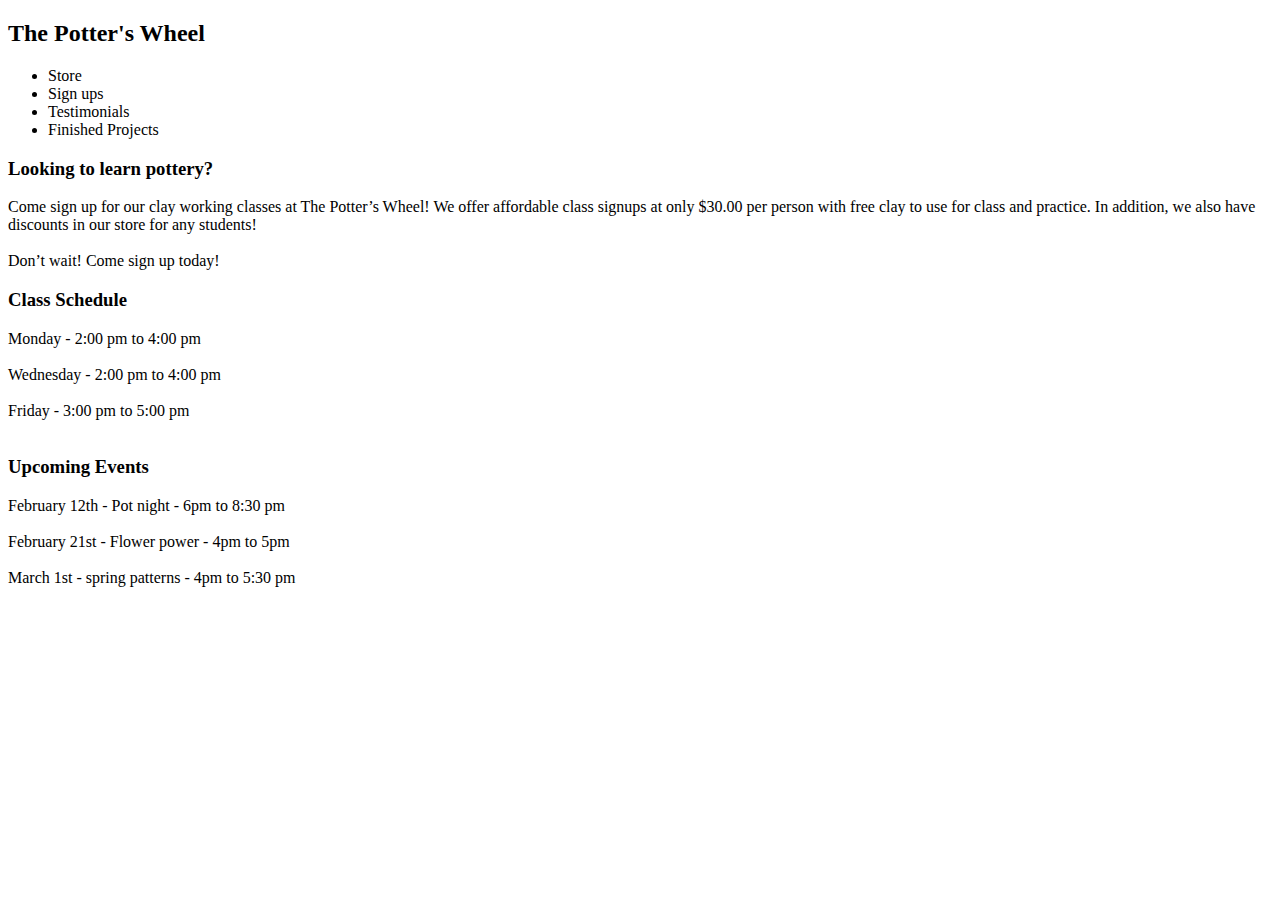
==== index.html @ d5310979 "Add files via upload" ====
<!DOCTYPE html>
<html lang="en">
    <head>
        <meta charset='utf-8'>
        <title>
            The Potter's Wheel
        </title>
        <!--
        Stephen Roberts
        1/31/2025
        Organize your website w/ HTML
        -->
    </head>

    <body>
        <header>
            <nav>
                <h2>
                    The Potter's Wheel
                </h2>
                <ul class="page-links">
                    <li>Store</li>
                    <li>Sign ups</li>
                    <li>Testimonials</li>
                    <li>Finished Projects</li>
                </ul>
            </nav>
        </header>
        <section>
            <div id="call-to-action">
                <h3>
                    Looking to learn pottery?
                </h3>
                <p>
                    Come sign up for our clay working classes at The Potter’s Wheel! 
                    We offer affordable class signups at only $30.00 per person with free clay to use for class and practice. 
                    In addition, we also have discounts in our store for any students! 
                    <br><br><span>Don’t wait! Come sign up today!</span>
                </p>
            </div>
            <div id="class-schedule">
                <h3>
                    Class Schedule
                </h3>
                <p>
                    Monday - 2:00 pm to 4:00 pm<br><br>
                    
                    Wednesday - 2:00 pm to 4:00 pm<br><br>
                    
                    Friday - 3:00 pm to 5:00 pm<br><br>
                </p>
            </div>
            <div id="upcoming-events">
                <h3>
                    Upcoming Events
                </h3>
                <p>
                    February 12th - Pot night - 6pm to 8:30 pm<br><br>

                    February 21st - Flower power - 4pm to 5pm<br><br>

                    March 1st - spring patterns - 4pm to 5:30 pm<br><br>
                </p>
            </div>
        </section>
    </body>
</html>
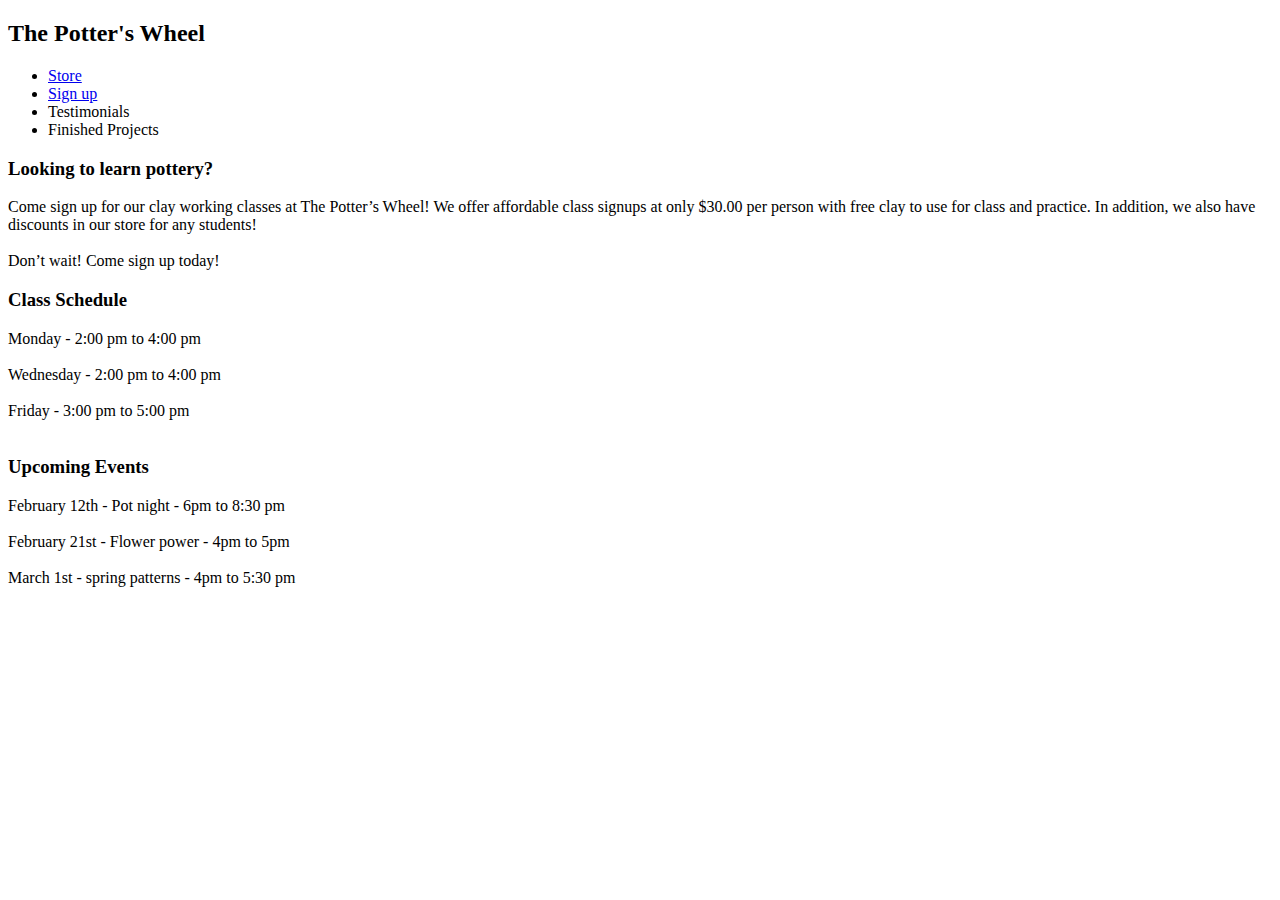
==== commit 263bbaa7: "Update index.html" ====
--- a/index.html
+++ b/index.html
@@ -19,8 +19,8 @@
                     The Potter's Wheel
                 </h2>
                 <ul class="page-links">
-                    <li>Store</li>
-                    <li>Sign ups</li>
+                    <li><a href="store.html">Store</a></li>
+                    <li><a href="signup.html">Sign up</a></li>
                     <li>Testimonials</li>
                     <li>Finished Projects</li>
                 </ul>
@@ -64,4 +64,4 @@
             </div>
         </section>
     </body>
-</html>+</html>
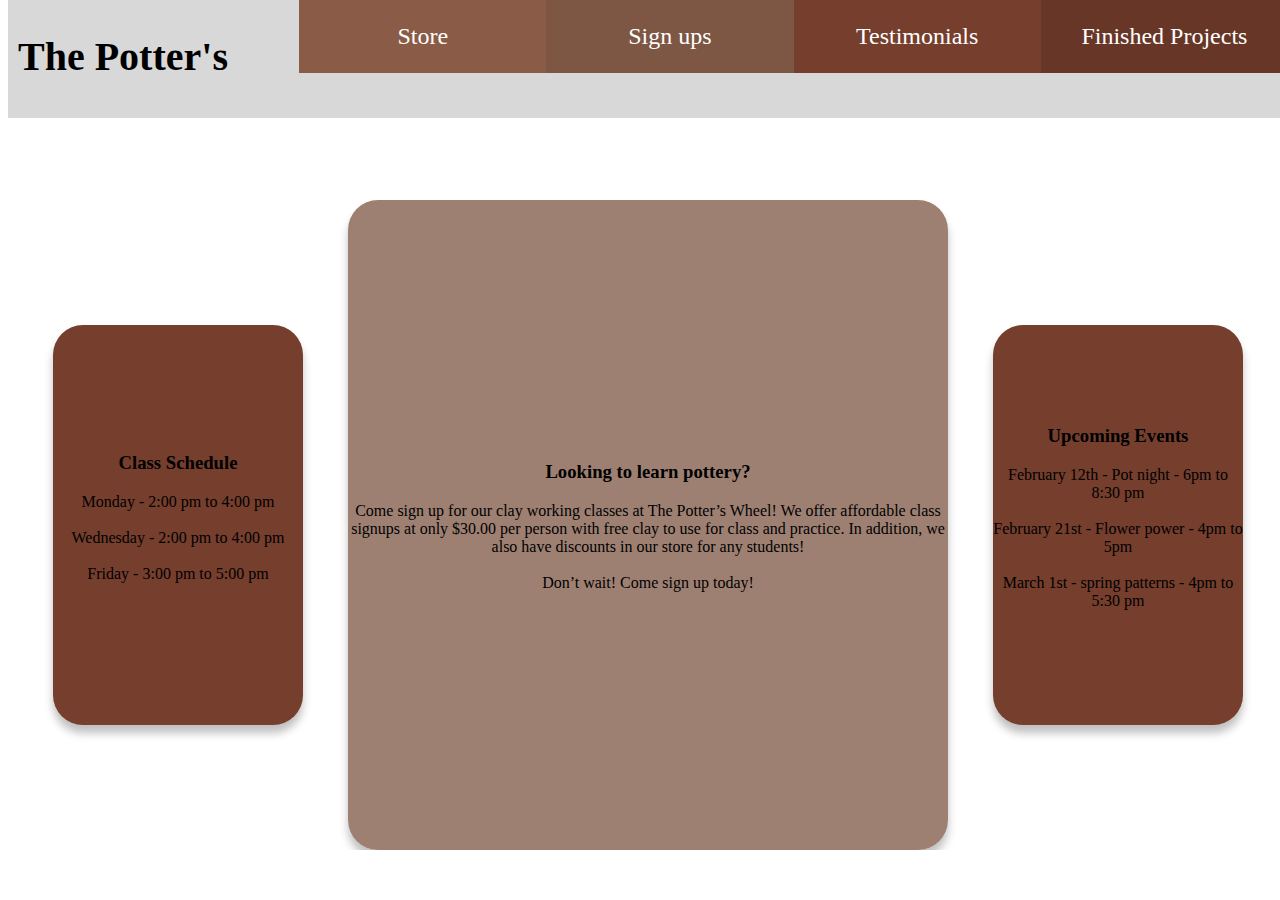
==== commit 8db969f4: "Add files via upload" ====
--- a/index.html
+++ b/index.html
@@ -5,36 +5,34 @@
         <title>
             The Potter's Wheel
         </title>
-        <!--
-        Stephen Roberts
-        1/31/2025
-        Organize your website w/ HTML
-        -->
+        <link rel="stylesheet" href="style.css">
     </head>
 
     <body>
         <header>
-            <nav>
-                <h2>
-                    The Potter's Wheel
-                </h2>
-                <ul class="page-links">
-                    <li><a href="store.html">Store</a></li>
-                    <li><a href="signup.html">Sign up</a></li>
-                    <li>Testimonials</li>
-                    <li>Finished Projects</li>
-                </ul>
-            </nav>
+            <h2>
+                The Potter's Wheel
+            </h2>
+            <div class="page-links">
+                <nav>
+                    <ul>
+                        <li id="link-1"><a href="store.html">Store</a></li>
+                        <li id="link-2"><a href="signup.html">Sign ups</a></li>
+                        <li id="link-3">Testimonials</li>
+                        <li id="link-4">Finished Projects</li>
+                    </ul>
+                </nav>
+            </div>
         </header>
-        <section>
+        <section id="home-section">
             <div id="call-to-action">
                 <h3>
                     Looking to learn pottery?
                 </h3>
                 <p>
-                    Come sign up for our clay working classes at The Potter’s Wheel! 
-                    We offer affordable class signups at only $30.00 per person with free clay to use for class and practice. 
-                    In addition, we also have discounts in our store for any students! 
+                    Come sign up for our clay working classes at The Potter’s Wheel!
+                    We offer affordable class signups at only $30.00 per person with free clay to use for class and practice.
+                    In addition, we also have discounts in our store for any students!
                     <br><br><span>Don’t wait! Come sign up today!</span>
                 </p>
             </div>
@@ -44,9 +42,9 @@
                 </h3>
                 <p>
                     Monday - 2:00 pm to 4:00 pm<br><br>
-                    
+
                     Wednesday - 2:00 pm to 4:00 pm<br><br>
-                    
+
                     Friday - 3:00 pm to 5:00 pm<br><br>
                 </p>
             </div>
@@ -64,4 +62,4 @@
             </div>
         </section>
     </body>
-</html>
+</html>--- a/style.css
+++ b/style.css
@@ -0,0 +1,190 @@
+/* Font family selection */
+* {
+    font-family: Kalam, serif;
+    overflow: hidden;
+}
+
+/* Nav bar construction */
+header {
+    display: flex;
+    justify-content: space-between;
+    background-color: #d8d8d8;
+    position: absolute;
+    width: 100%;
+    height: 118px;
+    top: 0;
+}
+
+header > h2 {
+    font-size: 40px;
+    align-content: center;
+    padding-left: 10px;
+}
+
+.page-links > nav > ul {
+    display: flex;
+    margin-top: 0;
+}
+
+.page-links > nav > ul > li {
+    color: white;
+    list-style-type: none;
+    width: 340px;
+    height: 73px;
+    align-content: center;
+    text-align: center;
+    font-size: 24px;
+}
+
+.page-links > nav > ul > #link-1 {
+    background-color: #8A5B46;
+}
+
+.page-links > nav > ul #link-2 {
+    background-color: #7e5644;
+}
+
+.page-links > nav > ul  #link-3 {
+    background-color: #753e2d;
+}
+
+.page-links > nav > ul  #link-4 {
+    background-color: #683626;
+}
+
+a:hover {
+    color: beige;
+}
+
+a {
+    text-decoration: none;
+    color: white;
+}
+
+/* Home page boxes */
+#home-section {
+    display: flex;
+    flex-direction: row;
+    position: absolute;
+    top: 200px;
+    width: 100%;
+    height: auto;
+    margin: auto;
+    align-items: center;
+    justify-content: space-evenly;
+}
+
+#class-schedule {
+    background-color: #753E2D;
+    align-content: center;
+    text-align: center;
+    width: 250px;
+    height: 400px;
+    order: 1;
+    border-radius: 30px;
+    box-shadow: 0 8px 8px 0 rgba(0, 0, 0, 0.25);
+}
+
+#call-to-action {
+    background-color: rgba(126, 86, 68, 0.75);
+    align-content: center;
+    text-align: center;
+    width: 600px;
+    height: 650px;
+    order: 2;
+    box-shadow: 0 8px 8px 0 rgba(0, 0, 0, 0.25);
+    border-radius: 30px;
+}
+
+#upcoming-events {
+    background-color: #753E2D;
+    align-content: center;
+    text-align: center;
+    width: 250px;
+    height: 400px;
+    order: 3;
+    border-radius: 30px;
+    box-shadow: 0 8px 8px 0 rgba(0, 0, 0, 0.25);
+}
+
+/* Store page boxes*/
+.store-items {
+    columns: 50px 2;
+    position: absolute;
+    top: 200px;
+    width: 100%;
+    height: auto;
+    margin-left: 100px;
+}
+
+.store-items > div {
+    columns: 20px 2;
+    align-content: center;
+    text-align: center;
+    width: 600px;
+    height: 150px;
+    background: #7E5644;
+    border-radius: 28px;
+    margin: 23px;
+    padding: 5px;
+}
+
+.store-items > div > div > img {
+    width: 195px;
+    height: 104px;
+    border-radius: 12px;
+}
+
+.button-image-group {
+    display: flex;
+    flex-direction: column;
+    justify-content: center;
+    align-content: center;
+}
+
+.button-image-group > input {
+    width: 100px;
+    height: 25px;
+    margin: 2px;
+    border-radius: 5px;
+    border: none;
+}
+
+input:active {
+    background: grey;
+}
+
+/*Sign up form*/
+.form-section {
+    display: flex;
+    position: absolute;
+    top: 200px;
+    width: 100%;
+    height: auto;
+    justify-content: center;
+    align-content: center;
+}
+
+.form-section > div {
+    display: flex;
+    flex-direction: column;
+    border-radius: 30px;
+    background: #8A5B46;
+    box-shadow: 0 8px 8px 0 rgba(138, 91, 70, 0.25);
+    width: 681px;
+    height: 583px;
+    text-align: center;
+}
+
+.form-section > div > div > .signup-form {
+    display: flex;
+    flex-direction: column;
+}
+
+.form-section > div > div > .signup-form > input, select {
+    width: 611px;
+    height: 52px;
+    border-radius: 14px;
+    border: none;
+    margin: 8px;
+}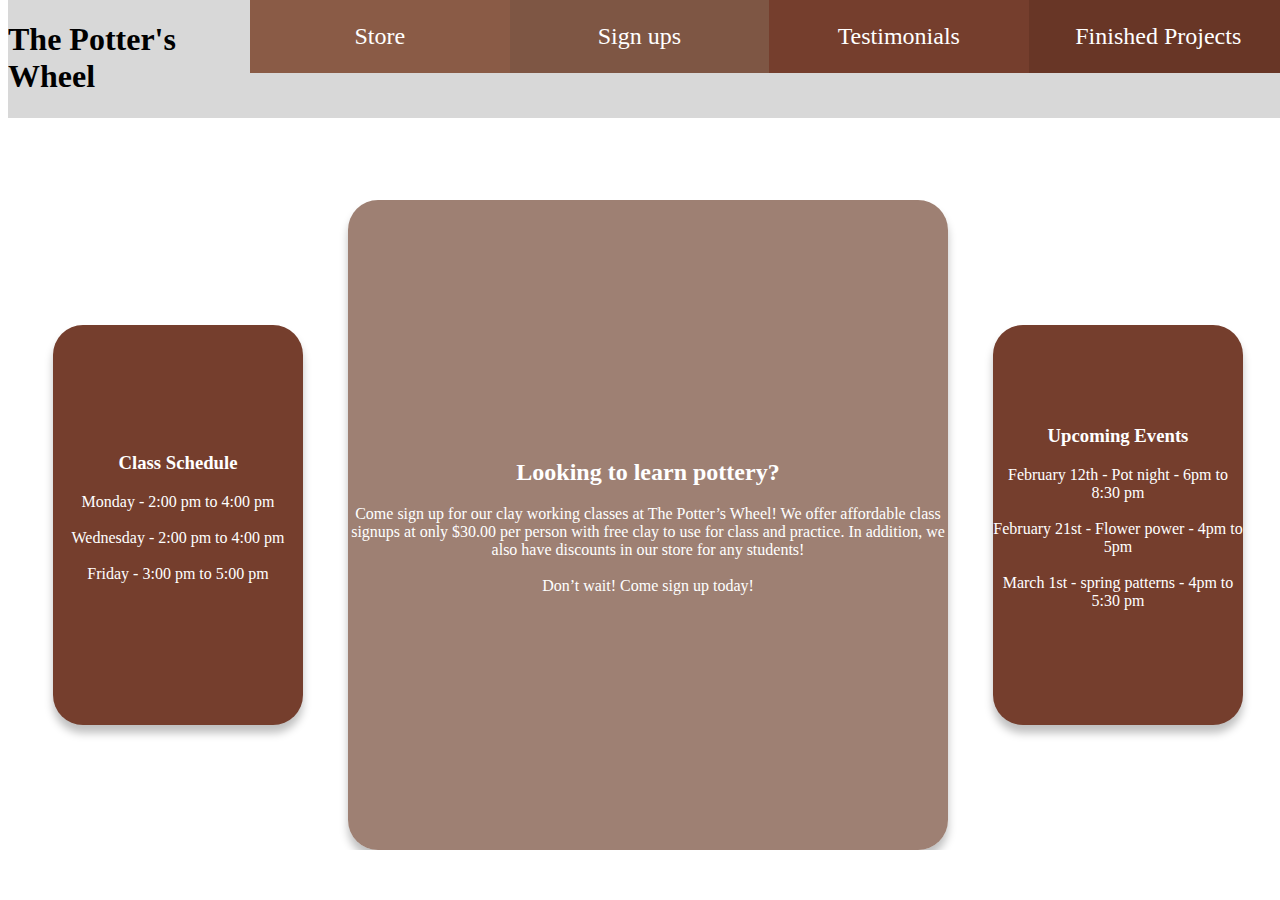
==== commit ac235299: "a" ====
--- a/index.html
+++ b/index.html
@@ -10,9 +10,9 @@
 
     <body>
         <header>
-            <h2>
+            <h1>
                 The Potter's Wheel
-            </h2>
+            </h1>
             <div class="page-links">
                 <nav>
                     <ul>
@@ -26,9 +26,9 @@
         </header>
         <section id="home-section">
             <div id="call-to-action">
-                <h3>
+                <h2>
                     Looking to learn pottery?
-                </h3>
+                </h2>
                 <p>
                     Come sign up for our clay working classes at The Potter’s Wheel!
                     We offer affordable class signups at only $30.00 per person with free clay to use for class and practice.
--- a/style.css
+++ b/style.css
@@ -72,6 +72,7 @@
     margin: auto;
     align-items: center;
     justify-content: space-evenly;
+    color: white;
 }
 
 #class-schedule {
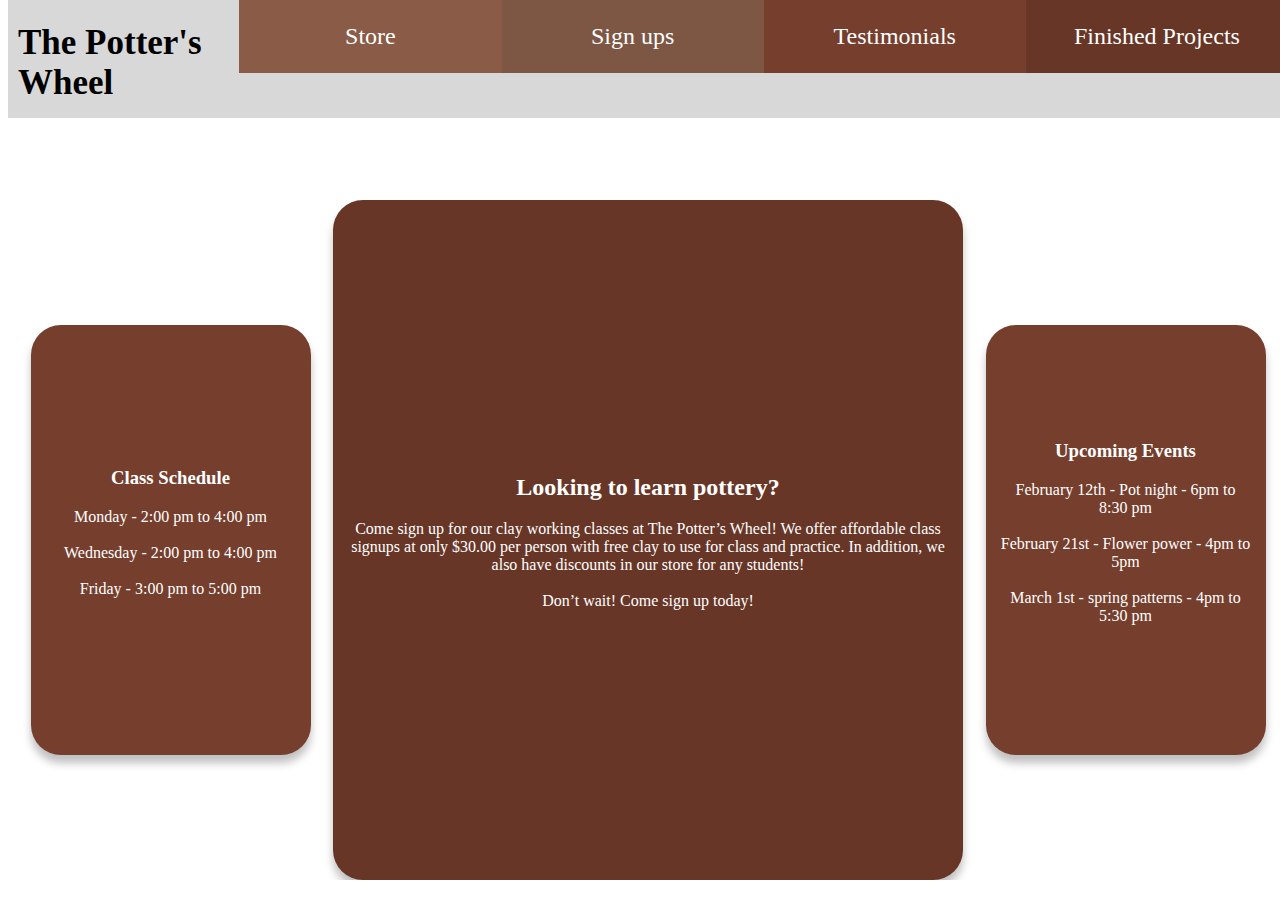
==== commit 38357fd5: "meta viewport" ====
--- a/index.html
+++ b/index.html
@@ -2,6 +2,7 @@
 <html lang="en">
     <head>
         <meta charset='utf-8'>
+        <meta name="viewport" content="width=device-width, initial-scale=1.0">
         <title>
             The Potter's Wheel
         </title>
--- a/style.css
+++ b/style.css
@@ -15,15 +15,16 @@
     top: 0;
 }
 
-header > h2 {
-    font-size: 40px;
+header > h1 {
+    font-size: 35px;
     align-content: center;
     padding-left: 10px;
 }
 
 .page-links > nav > ul {
     display: flex;
-    margin-top: 0;
+    margin: 0;
+    padding: 0;
 }
 
 .page-links > nav > ul > li {
@@ -84,10 +85,11 @@
     order: 1;
     border-radius: 30px;
     box-shadow: 0 8px 8px 0 rgba(0, 0, 0, 0.25);
+    padding: 15px;
 }
 
 #call-to-action {
-    background-color: rgba(126, 86, 68, 0.75);
+    background-color: #683627;
     align-content: center;
     text-align: center;
     width: 600px;
@@ -95,6 +97,7 @@
     order: 2;
     box-shadow: 0 8px 8px 0 rgba(0, 0, 0, 0.25);
     border-radius: 30px;
+    padding: 15px;
 }
 
 #upcoming-events {
@@ -106,6 +109,7 @@
     order: 3;
     border-radius: 30px;
     box-shadow: 0 8px 8px 0 rgba(0, 0, 0, 0.25);
+    padding: 15px;
 }
 
 /* Store page boxes*/
@@ -116,6 +120,7 @@
     width: 100%;
     height: auto;
     margin-left: 100px;
+    color: white;
 }
 
 .store-items > div {
@@ -144,7 +149,7 @@
 }
 
 .button-image-group > input {
-    width: 100px;
+    width: 60px;
     height: 25px;
     margin: 2px;
     border-radius: 5px;
@@ -173,16 +178,24 @@
     background: #8A5B46;
     box-shadow: 0 8px 8px 0 rgba(138, 91, 70, 0.25);
     width: 681px;
-    height: 583px;
-    text-align: center;
-}
-
-.form-section > div > div > .signup-form {
+    height: 630px;
+    text-align: center;
+}
+
+.form-section > div > div > #signup-form {
     display: flex;
     flex-direction: column;
 }
 
-.form-section > div > div > .signup-form > input, select {
+.form-section > div > div > #signup-form > input, select {
+    width: 611px;
+    height: 52px;
+    border-radius: 14px;
+    border: none;
+    margin: 8px;
+}
+
+.form-section > div > div > #signup-form > button {
     width: 611px;
     height: 52px;
     border-radius: 14px;
